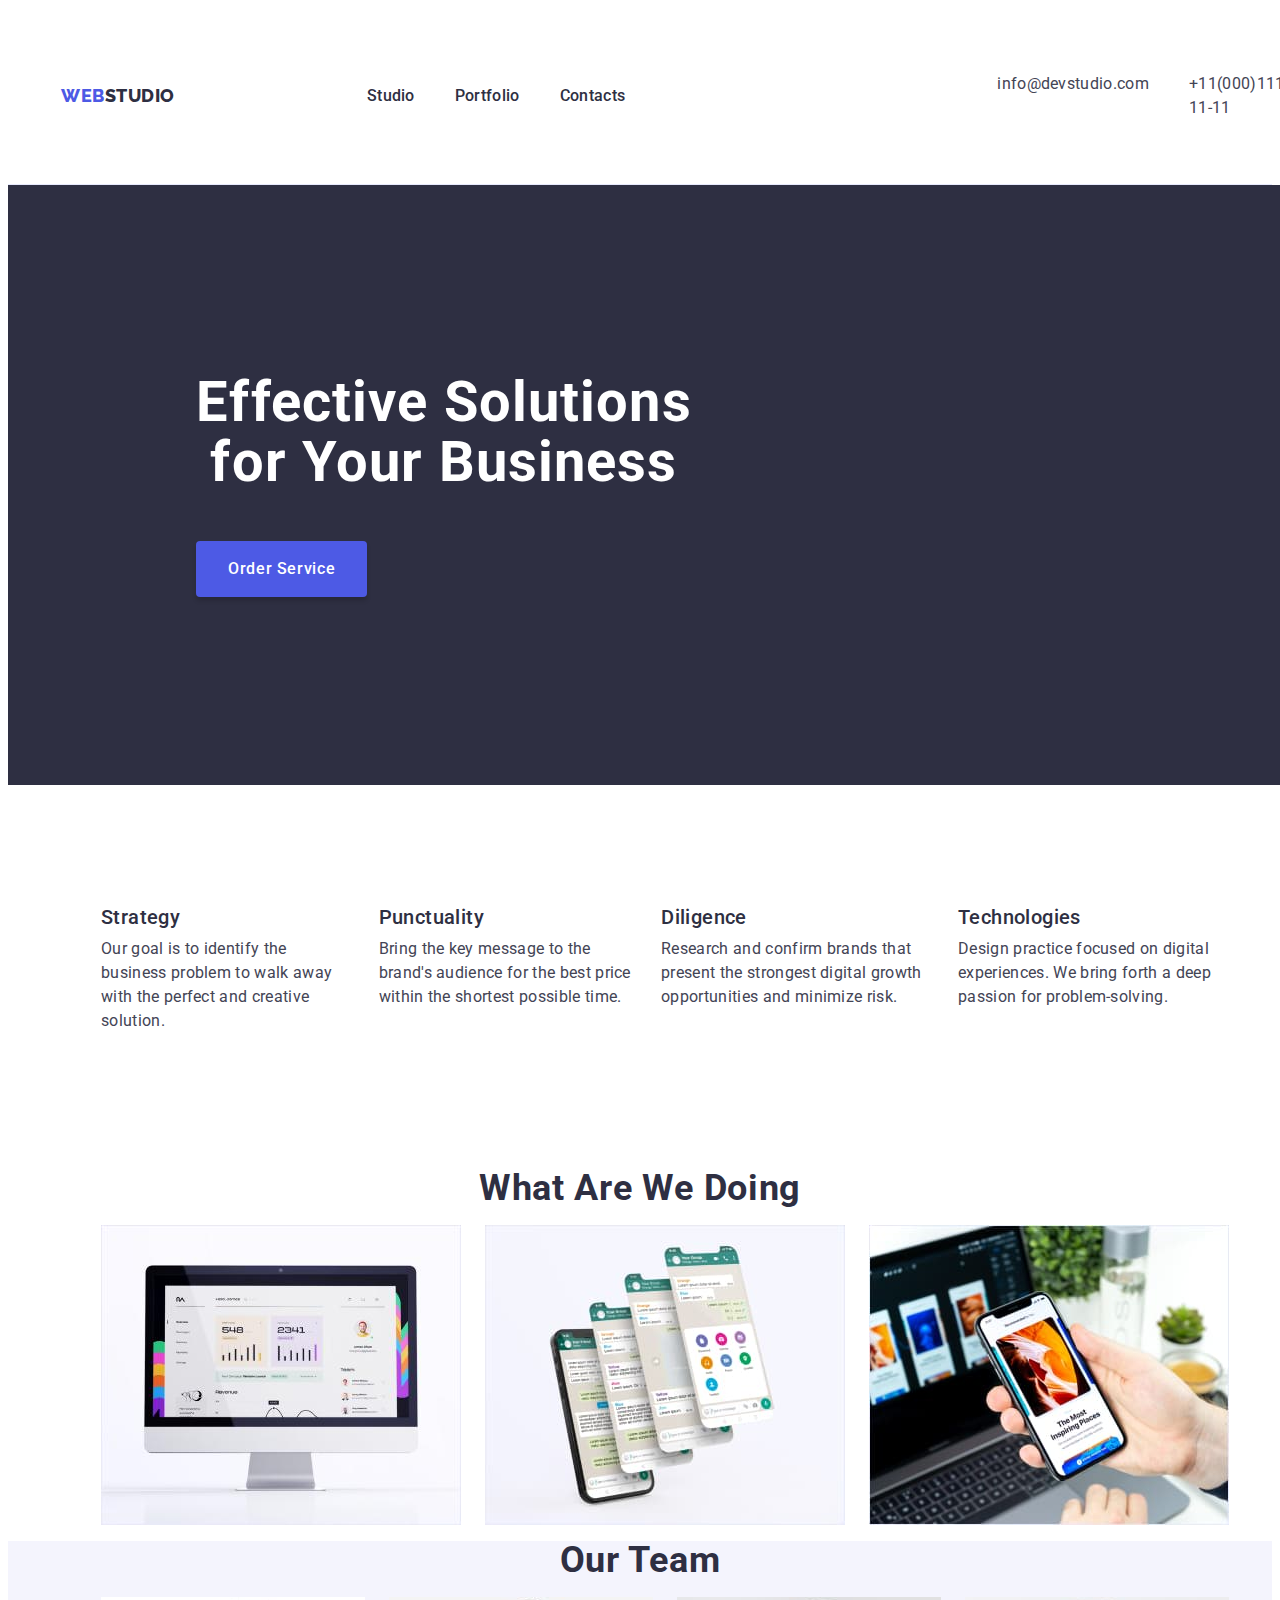
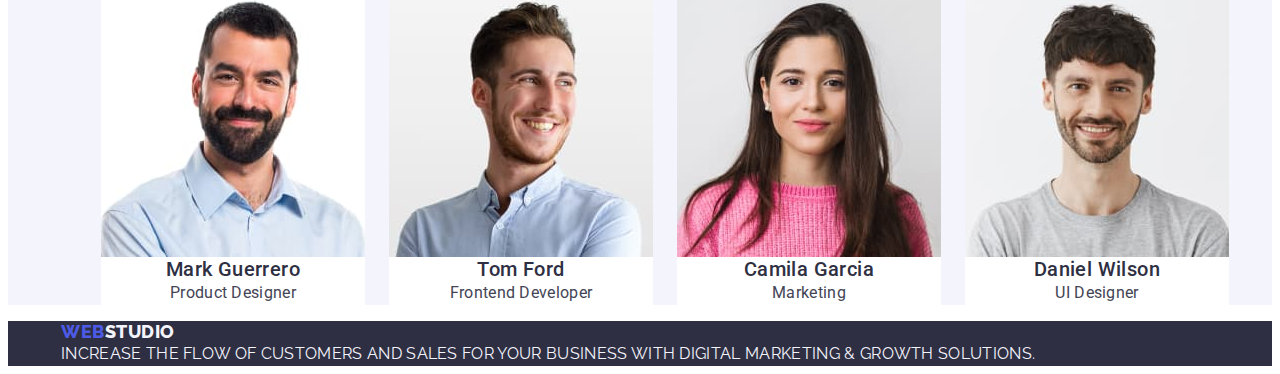
==== index.html @ 0361e2c4 "Update index.html" ====
<!DOCTYPE html>
<html lang="en">
<head>
    <meta charset="UTF-8">
    <meta http-equiv="X-UA-Compatible" content="IE=edge">
    <meta name="viewport" content="width=device-width, initial-scale=1.0">
    <link rel="preconnect" href="https://fonts.googleapis.com">
    <link rel="preconnect" href="https://fonts.gstatic.com" crossorigin>
    <link href="https://fonts.googleapis.com/css2?family=Raleway:wght@800&family=Roboto:wght@400;500;700&display=swap"
        rel="stylesheet">
    <title>Web Studio</title>
    <link rel="stylesheet" href="https://cdnjs.cloudflare.com/ajax/libs/modern-normalize/2.0.0/modern-normalize.min.css"
        integrity="sha512-4xo8blKMVCiXpTaLzQSLSw3KFOVPWhm/TRtuPVc4WG6kUgjH6J03IBuG7JZPkcWMxJ5huwaBpOpnwYElP/m6wg=="
        crossorigin="anonymous" referrerpolicy="no-referrer" />
    <link rel="stylesheet" href="./css/styles.css">
</head>
<body>
<header class="header">
    <div class="container header-container">
    <nav class="header-nav list">
    <a href="./index.html" class="header-logo link">Web<span class="header-logo-color">Studio</span></a>
    <ul class="header-web-item list">
        <li><a href="./index.html" class="header-web-menu link">Studio</a></li>
        <li><a href="./portfolio.html" class="header-web-menu link">Portfolio</a></li>
        <li><a href="" class="header-web-menu link">Contacts</a></li>
    </ul>
    </nav>
        <address class="address address-size">
        <ul class="header-address list">
        <li><a href="mailto:info@devstudio.com" class="header-address-item link">info@devstudio.com</a></li>
        <li><a href="tel:+110001111111" class="header-address-item link">+11(000)111-11-11</a></li>
        </ul>
        </address>
    </div>
</header>
<main>
    <section class="home">
        <div class="container home-container">
        <h1 class="home-title">
            Effective Solutions
         for Your Business
         </h1>
         <button type="button" class="home-btn button-class">Order Service</button>
        </div>
    </section>
    <section class="stratech">
        <div class="container container-stratech">
        <h2 hidden class="stra-title visually-hidden">stratech</h2>
        <ul class="stratech-list list">
            <li class="stratech-item">
                <h3 class="stratech-subtitle">Strategy</h3>
                <p class="stratech-item-text">Our goal is to identify the business
                problem to walk away with the perfect and creative solution.</p>
            </li>
            <li class="stratech-item">
                <h3 class="stratech-subtitle">Punctuality</h3>
                <p class="stratech-item-text">Bring the key message to the brand's audience for the best price within the shortest possible time.</p>
            </li>
            <li class="stratech-item">
                <h3 class="stratech-subtitle">Diligence</h3>
                <p class="stratech-item-text">Research and confirm brands that present the strongest digital growth opportunities and minimize risk.</p>
            </li>
            <li class="stratech-item">
                <h3 class="stratech-subtitle">Technologies</h3>
                <p class="stratech-item-text">Design practice focused on digital experiences. We bring forth a deep passion for problem-solving.</p>
            </li>
        </ul>
        </div>
    </section>
    <section class="what">
        <div class="container">
        <h2 class="what-title">What are we doing</h2>
        <ul class="what-img list">
            <li><img src="./images/screen.jpg" alt="screen" width="360" height="300"></li>
            <li><img src="./images/smartphone.jpg" alt="smartphone" width="360" height="300"></li>
            <li><img src="./images/laptop.jpg" alt="laptop" width="360" height="300"></li>
        </ul>
        </div>
    </section>
    <section class="team">
        <div class="container">
        <h2 class="team-main">Our Team</h2>
            <ul class="container-list list">
                <li class="team-item">
                    <img src="./images/Mark_Guerrero.jpg" alt="Guerrero" width="264" height="260">
                        <div class="container-mark">
                        <h3 class="team-subtitle">Mark Guerrero</h3>
                        <p class="team-item-text">Product Designer</p>
                        </div>
                </li>
                <li class="team-item">
                    <img src="./images/Tom_Ford.jpg" alt="Ford" width="264" height="260">
                        <h3 class="team-subtitle">Tom Ford</h3>
                        <p class="team-item-text">Frontend Developer</p>
                </li>
                <li class="team-item">
                    <img src="./images/Camila_Garcia.jpg" alt="Garcia" width="264" height="260">
                        <h3 class="team-subtitle">Camila Garcia</h3>
                        <p class="team-item-text">Marketing</p>
                </li>
                <li class="team-item">
                    <img src="./images/Daniel_Wilson.jpg" alt="Wilson" width="264" height="260">
                        <h3 class="team-subtitle">Daniel Wilson</h3>
                        <p class="team-item-text">UI Designer</p>
                </li>
            </ul>
            </div>
    </section>
</main>
<footer class="footer link">
    <div class="container">
    <a href="./index.html" class="footer-logo link">Web<span class="footer-logo-color">Studio</span></a>
    <p class="footer-text">Increase the flow of customers and sales for your business with digital marketing & growth
        solutions.</p>
    </div>
</footer>
</body>
</html>
---- css/styles.css ----
:root {
    --background-color: #FFFFFF;
    --menu-text: #404BBF;
    --text-h2-h3-p: #2E2F42;
    --team-item-text: #434455;
    --footer-text: #4d5ae5;
    --btn-background: #F4F4FD;
    --logo-color: #4d5ae5;
}

body {
font-family: 'Raleway', sans-serif;
font-family: 'Roboto', sans-serif;
color: #434455;
background-color: var(--background-color);
width: auto;
}

p, h1,h2,h3,h4,h5,h6 {
margin-top: 0;
margin-bottom: 0;
}

.a {
text-decoration: none;
}

.ul {
list-style-type: none;
margin-top: 0;
margin-bottom: 0;
padding-left: 0;
}

.link {
text-decoration: none;
}

.link:hover {
color: #404bbf;
}

.link:focus {
color: #404bbf;
}

.list {
list-style: none;
}

.container {
width: 100%;
max-width: 1158px;
padding-left: 15px;
padding-right: 15px;
margin: 0 auto;
}

img {
display: block;
}

/*--------- HEADER---------*/

.header {
padding-top: 24px;
padding-bottom: 24px;
border-bottom: 1px solid #e7e9fc;
}

.header-container {
display: flex;
}

.header-nav {
display: flex;
align-items: center;
flex-grow: 1px;
justify-content: space-between;
}

.header-logo {
font-family: "Raleway", sans-serif;
font-weight: 800;
font-size: 18px;
line-height: 1.17;
letter-spacing: 0.03em;
text-transform: uppercase;
color: #4d5ae5; 
display: flex;
align-items: center;
margin-right: 76px;
}

.header-logo-color{
color: #2E2F42;
}

.header-web-item {
display: flex;
margin-left: 76px;
gap: 40px;
}

.header-web-menu{
font-weight: 500;
font-size: 16px;
line-height: 1.5;
letter-spacing: 0.02em;
color: #2E2F42;
}

.header-web-menu:hover{
color: #404bbf;
}

.header-web-menu:focus {
color: #404bbf;
}

.address {
font-style: normal;
}

.header-address {
display: flex;
gap: 40px;
padding-right: 15px;
margin-left: 332px;
}

.header-address {
font-style: normal;
padding-top: 24px;
padding-bottom: 24px;
}

.header-address-item {
font-weight: 400;
font-size: 16px;
line-height: 1.5;
letter-spacing: 0.02em;
color: #434455;
padding: 24px 0;
}

/*--------- HOME---------*/

.home {
background-color: #2E2F42;
}

.home-container {
background: #2E2F42;
padding: 188px;
}

.home-title {
font-family: "Roboto", sans-serif;
font-weight: 700;
font-size: 56px;
line-height: 1.07;
text-align: center;
letter-spacing: 0.02em;
color: #FFFFFF;
max-width: 496px;
margin-bottom: 48px;
}

.home-btn {
min-width: 169px;
height: 56px;
padding: 16px 32px;
font-family: "Roboto", sans-serif;
background-color: #4D5AE5;;
font-weight: 500;
font-size: 16px;
line-height: 1.5;
letter-spacing: 0.04em;
color: #FFFFFF;
cursor: pointer;
font-family: inherit;
}

.button-class {
cursor: pointer;
display: block;
background: #4D5AE5;
box-shadow: 0px 4px 4px rgba(0, 0, 0, 0.15);
border-radius: 4px;
border: none;
}

.button-class:hover {
background-color: #404BBF;
}

.button-class:focus {
background-color: #404BBF;
}

/*---------stratech---------*/

.container-stratech {

}

.stratech-list {
display: flex;
margin-top: 120px;
gap: 24px;
}

.stratech-subtitle {
font-weight: 500;
font-size: 20px;
line-height: 1.2;
letter-spacing: 0.02em;
color: var(--text-h2-h3-p);
margin-bottom: 8px;
}

.stratech-item-text {
font-weight: 400;
font-size: 16px;
line-height: 1.5;
letter-spacing: 0.02em;
color: #434455;
padding-bottom: 120px;
}

/*---------What---------*/

.what-img {
display: flex;
gap: 24px;
}

.what-title {
font-weight: 700;
font-size: 36px;
line-height: 1.11;
text-align: center;
letter-spacing: 0.02em;
text-transform: capitalize;
color: var(--text-h2-h3-p);
}

/*---------team---------*/

.container-list {
display: flex;
gap: 24px;
}

.team {
background-color: #F4F4FD;
}

.team-main {
font-weight: 700;
font-size: 36px;
line-height: 1.11;
text-align: center;
letter-spacing: 0.02em;
text-transform: capitalize;
color: var(--text-h2-h3-p);
}

.team-item {
background-color: #FFFFFF;
}

.team-subtitle {
font-weight: 500;
font-size: 20px;
line-height: 1.2;
text-align: center;
letter-spacing: 0.02em;
color: var(--text-h2-h3-p);
}

.team-item-text {
font-weight: 400;
font-size: 16px;
line-height: 1.5;
text-align: center;
letter-spacing: 0.02em;
color: var(--team-item-text);
}

/*---------footer---------*/

.footer{
font-family: 'Raleway';
font-style: normal;
font-weight: 800;
font-size: 18px;
line-height: 1.17;
letter-spacing: 0.03em;
text-transform: uppercase;
color: var(--footer-text);
background-color: #2e2f42;
}

.footer-logo {
font-family: 'Raleway', sans-serif; 
font-style: normal;
font-weight: 800;
font-size: 18px;
line-height: 1.17;
letter-spacing: 0.03em;
text-transform: uppercase;
color: var(--logo-color);
}

.footer-logo-color {
color: #F4F4FD;
}

.footer-text {
font-weight: 400;
font-size: 16px;
line-height: 1.5;
letter-spacing: 0.02em;
color: var(--btn-background);
}

/*---------portfolio-btn--------*/

.btn-title{
font-weight: 500;
font-size: 16px;
line-height: 1.5;
letter-spacing: 0.04em;
color: #4D5AE5;
font-family: "Roboto";
background-color: var(--btn-background);
cursor: pointer;
font-family: inherit;
}
.btn-title:hover {
color: #FFFFFF;
background-color: #404BBF;

}
.btn-title:focus{
color: #FFFFFF;
background-color: #404BBF;
}

/*---------portfolio-desc--------*/

.desk-item {
font-weight: 500;
font-size: 20px;
line-height: 1.2;
letter-spacing: 0.02em;
color: #2E2F42;}

.desk-point {
font-size: 16px;
line-height: 1.5;
letter-spacing: 0.02em;
 color: #434455;
}
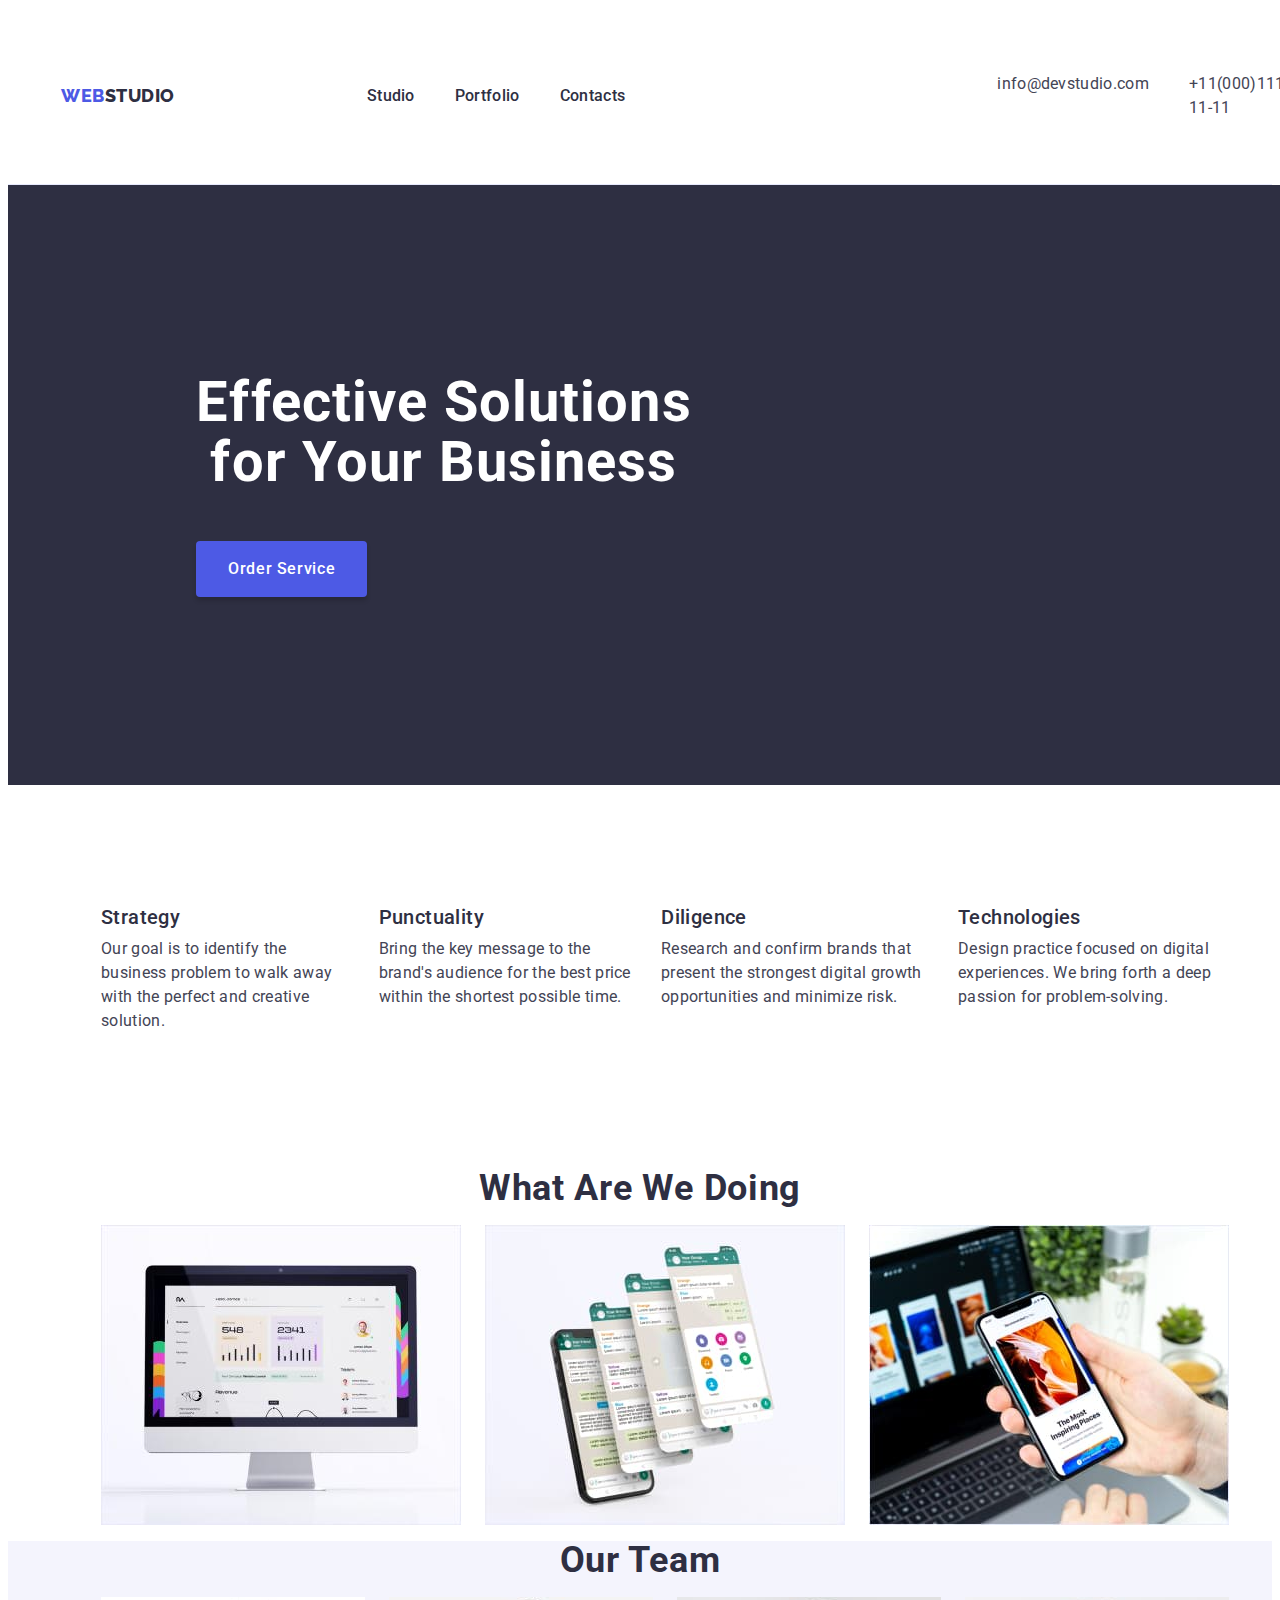
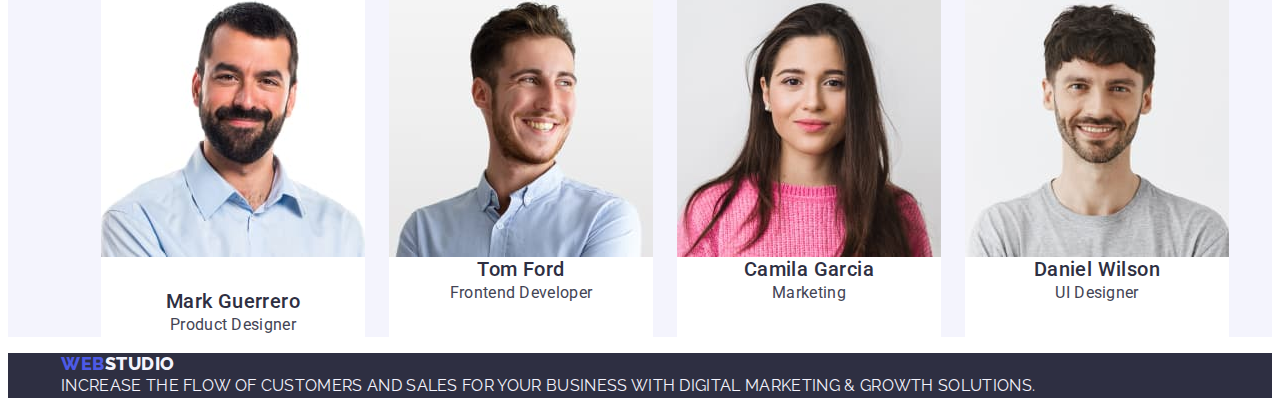
==== commit 70e66a22: "1" ====
--- a/index.html
+++ b/index.html
@@ -90,8 +90,10 @@
                 </li>
                 <li class="team-item">
                     <img src="./images/Tom_Ford.jpg" alt="Ford" width="264" height="260">
+                        <div class="container-ford">
                         <h3 class="team-subtitle">Tom Ford</h3>
                         <p class="team-item-text">Frontend Developer</p>
+                        </div>
                 </li>
                 <li class="team-item">
                     <img src="./images/Camila_Garcia.jpg" alt="Garcia" width="264" height="260">
--- a/css/styles.css
+++ b/css/styles.css
@@ -270,6 +270,10 @@
 
 .team-item {
 background-color: #FFFFFF;
+}
+
+.container-mark {
+margin-top: 32px;
 }
 
 .team-subtitle {
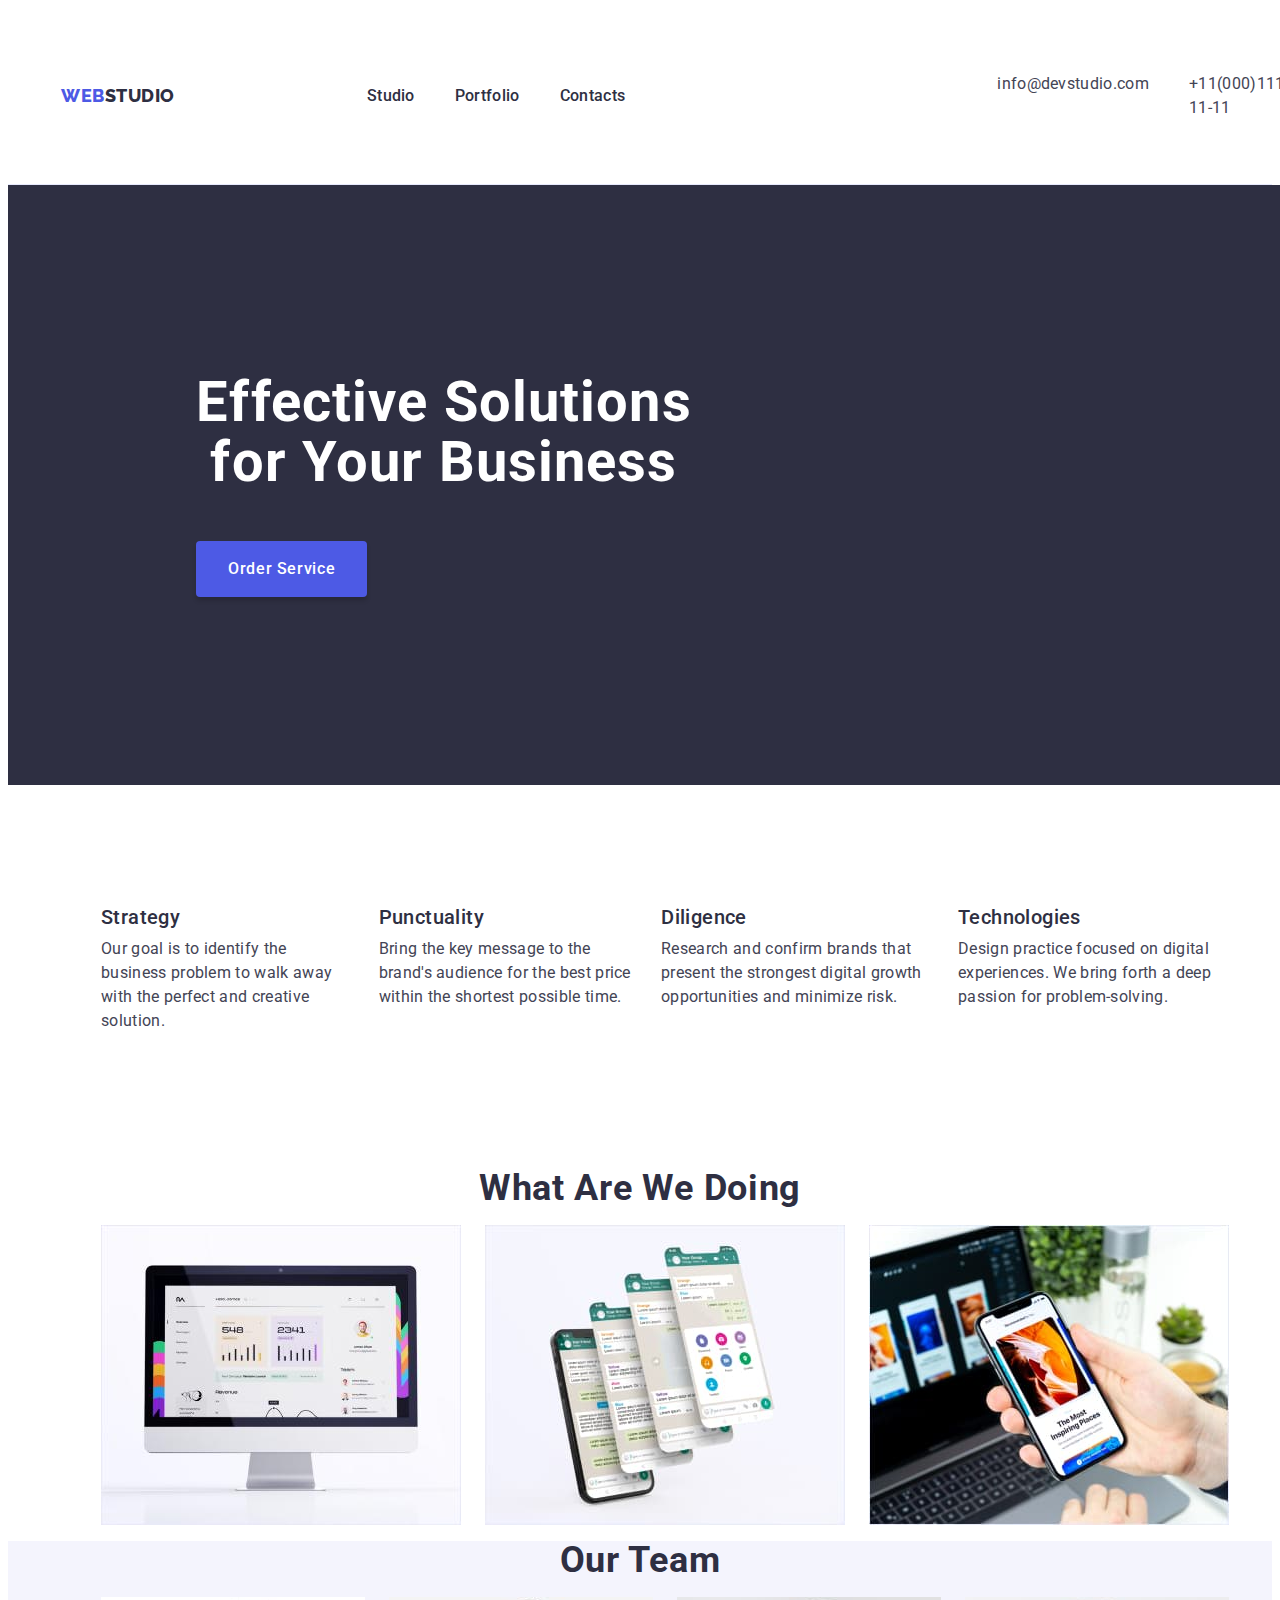
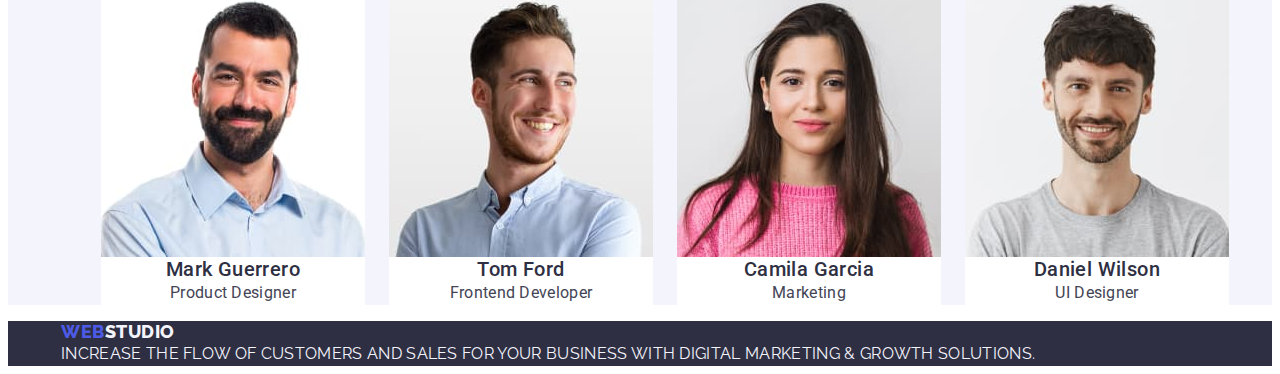
==== commit b02deab5: "Update index.html" ====
--- a/index.html
+++ b/index.html
@@ -83,27 +83,31 @@
             <ul class="container-list list">
                 <li class="team-item">
                     <img src="./images/Mark_Guerrero.jpg" alt="Guerrero" width="264" height="260">
-                        <div class="container-mark">
+                        <div class="container-team">
                         <h3 class="team-subtitle">Mark Guerrero</h3>
                         <p class="team-item-text">Product Designer</p>
                         </div>
                 </li>
                 <li class="team-item">
                     <img src="./images/Tom_Ford.jpg" alt="Ford" width="264" height="260">
-                        <div class="container-ford">
+                        <div class="container-team">
                         <h3 class="team-subtitle">Tom Ford</h3>
                         <p class="team-item-text">Frontend Developer</p>
                         </div>
                 </li>
                 <li class="team-item">
                     <img src="./images/Camila_Garcia.jpg" alt="Garcia" width="264" height="260">
+                        <div class="container-team">
                         <h3 class="team-subtitle">Camila Garcia</h3>
                         <p class="team-item-text">Marketing</p>
+                        </div>
                 </li>
                 <li class="team-item">
                     <img src="./images/Daniel_Wilson.jpg" alt="Wilson" width="264" height="260">
+                        <div class="container-team">
                         <h3 class="team-subtitle">Daniel Wilson</h3>
                         <p class="team-item-text">UI Designer</p>
+                        </div>
                 </li>
             </ul>
             </div>
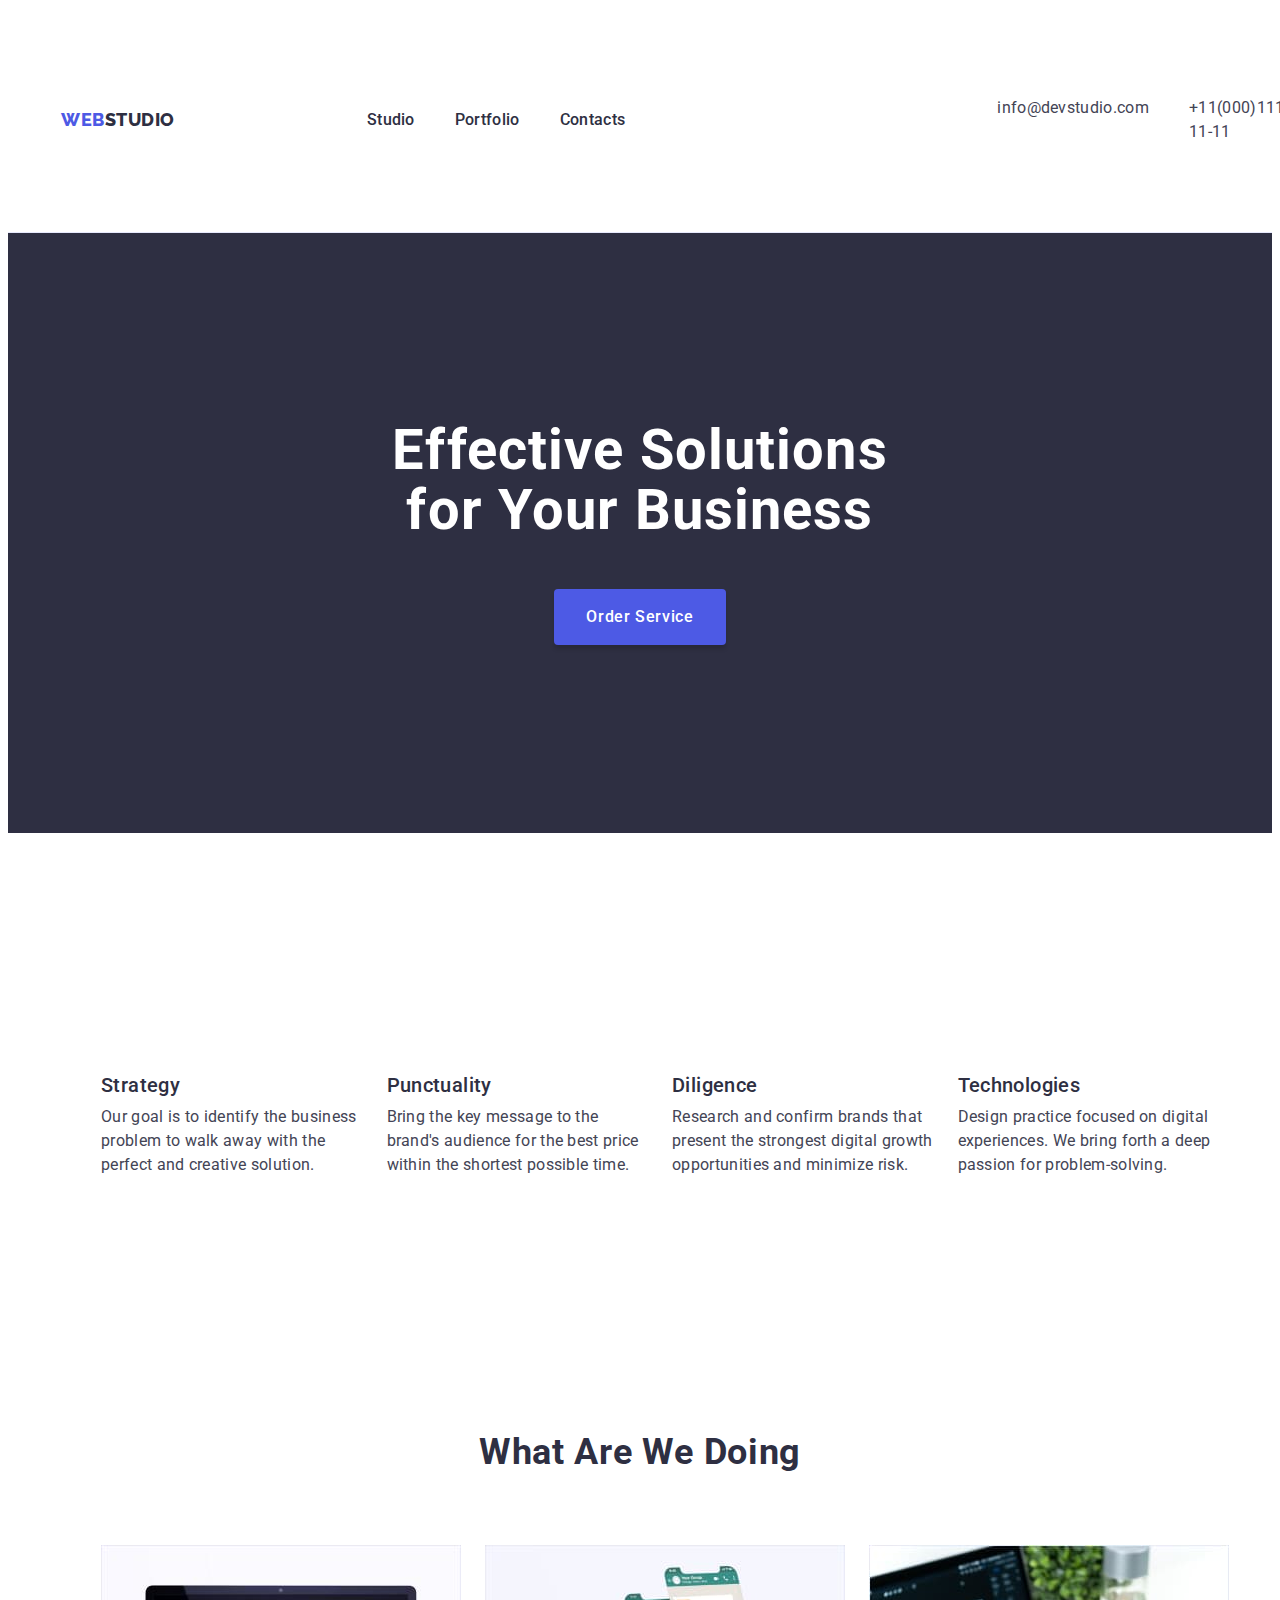
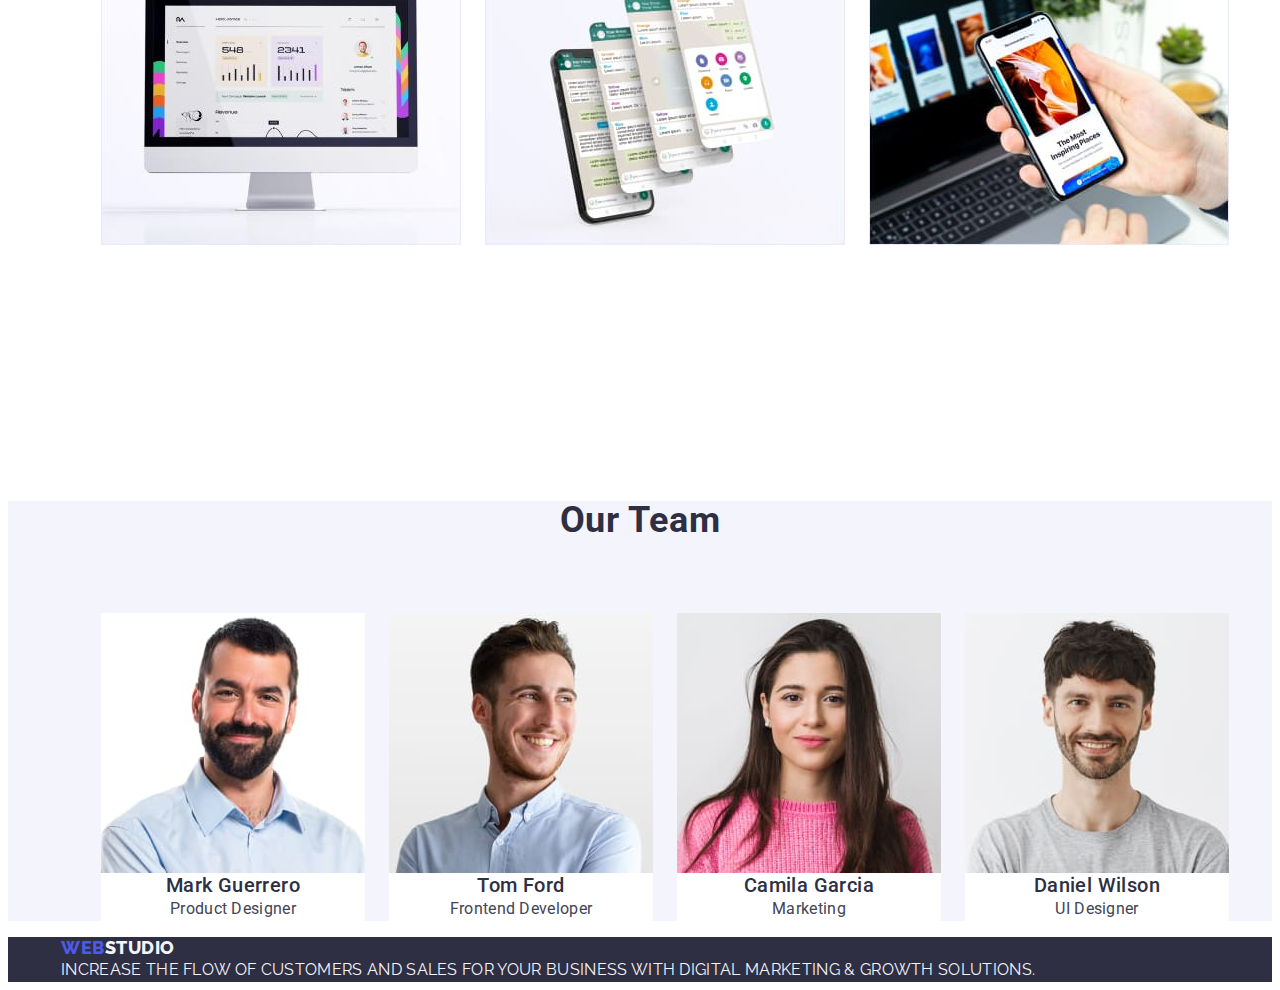
==== commit eb98562d: "Update index.html" ====
--- a/index.html
+++ b/index.html
@@ -71,9 +71,9 @@
         <div class="container">
         <h2 class="what-title">What are we doing</h2>
         <ul class="what-img list">
-            <li><img src="./images/screen.jpg" alt="screen" width="360" height="300"></li>
-            <li><img src="./images/smartphone.jpg" alt="smartphone" width="360" height="300"></li>
-            <li><img src="./images/laptop.jpg" alt="laptop" width="360" height="300"></li>
+            <li class="what-jpg"><img src="./images/screen.jpg" alt="screen" width="360" height="300"></li>
+            <li class="what-jpg"><img src="./images/smartphone.jpg" alt="smartphone" width="360" height="300"></li>
+            <li class="what-jpg"><img src="./images/laptop.jpg" alt="laptop" width="360" height="300"></li>
         </ul>
         </div>
     </section>
--- a/css/styles.css
+++ b/css/styles.css
@@ -33,8 +33,22 @@
 padding-left: 0;
 }
 
+.visually-hidden {
+position: absolute;
+width: 1px;
+height: 1px;
+margin: -1px;
+border: 0;
+padding: 0;
+white-space: nowrap;
+clip-path: inset(100%);
+clip: rect(0 0 0 0);
+overflow: hidden;
+}
+
 .link {
 text-decoration: none;
+display: block;
 }
 
 .link:hover {
@@ -91,6 +105,7 @@
 display: flex;
 align-items: center;
 margin-right: 76px;
+padding: 24px 0;
 }
 
 .header-logo-color{
@@ -149,11 +164,12 @@
 
 .home {
 background-color: #2E2F42;
+padding-top: 188px;
+padding-bottom: 188px;
 }
 
 .home-container {
 background: #2E2F42;
-padding: 188px;
 }
 
 .home-title {
@@ -166,6 +182,10 @@
 color: #FFFFFF;
 max-width: 496px;
 margin-bottom: 48px;
+text-align: center;
+margin-left: auto;
+margin-right: auto;
+    
 }
 
 .home-btn {
@@ -181,6 +201,8 @@
 color: #FFFFFF;
 cursor: pointer;
 font-family: inherit;
+margin-left: auto;
+margin-right: auto;
 }
 
 .button-class {
@@ -202,8 +224,9 @@
 
 /*---------stratech---------*/
 
-.container-stratech {
-
+.stratech{
+padding-top: 120px;
+padding-bottom: 120px;
 }
 
 .stratech-list {
@@ -212,6 +235,10 @@
 gap: 24px;
 }
 
+.stratech-item {
+width: calc((100% - 72px) / 4);
+}
+
 .stratech-subtitle {
 font-weight: 500;
 font-size: 20px;
@@ -232,9 +259,14 @@
 
 /*---------What---------*/
 
+.what {
+padding-bottom: 120px;
+}
+
 .what-img {
 display: flex;
 gap: 24px;
+padding-bottom: 120px;
 }
 
 .what-title {
@@ -245,6 +277,7 @@
 letter-spacing: 0.02em;
 text-transform: capitalize;
 color: var(--text-h2-h3-p);
+margin-bottom: 72px;
 }
 
 /*---------team---------*/
@@ -266,6 +299,7 @@
 letter-spacing: 0.02em;
 text-transform: capitalize;
 color: var(--text-h2-h3-p);
+margin-bottom: 72px;
 }
 
 .team-item {
@@ -333,6 +367,31 @@
 
 /*---------portfolio-btn--------*/
 
+.portfolio {
+padding-top: 96px;
+padding-bottom: 120px;
+margin-right: auto;
+margin-left: auto;
+}
+
+/* .container-portfolio {
+border: 1px solid #e7e9fc;
+border-top: none;
+} */
+
+.applications-item {
+border: 1px solid #e7e9fc;
+border-top: none;
+width: calc((100% - 48px) / 3);
+}
+
+.icon {
+display: flex;
+gap: 24px;
+margin-bottom: 72px;
+justify-content: center;
+}
+
 .btn-title{
 font-weight: 500;
 font-size: 16px;
@@ -343,29 +402,57 @@
 background-color: var(--btn-background);
 cursor: pointer;
 font-family: inherit;
-}
+border: 1px solid #e7e9fc;
+border-radius: 4px;
+display: block;
+padding: 12px 24px 12px 24px;
+}
+
 .btn-title:hover {
 color: #FFFFFF;
 background-color: #404BBF;
-
-}
+border: 1px solid transparent;
+}
+
 .btn-title:focus{
 color: #FFFFFF;
 background-color: #404BBF;
-}
-
-/*---------portfolio-desc--------*/
+border: 1px solid transparent;
+}
+
+/*---------list-applications--------*/
+
+.applications {
+display: flex;
+flex-wrap: wrap;
+flex-direction: row;
+justify-content: center;
+padding: 0px;
+gap: 24px;
+row-gap: 48px;
+}
 
 .desk-item {
 font-weight: 500;
 font-size: 20px;
 line-height: 1.2;
 letter-spacing: 0.02em;
-color: #2E2F42;}
+color: #2E2F42;
+margin-bottom: 8px;
+}
+
+.container-img {
+border-bottom: '1px solid #e7e9fc';
+border-left: '1px solid #e7e9fc';
+border-right: '1px solid #e7e9fc';
+padding: 32px 16px;
+border: 1px solid #e7e9fc;
+border-top: none;
+}
 
 .desk-point {
 font-size: 16px;
 line-height: 1.5;
 letter-spacing: 0.02em;
- color: #434455;
-}
+color: #434455;
+}
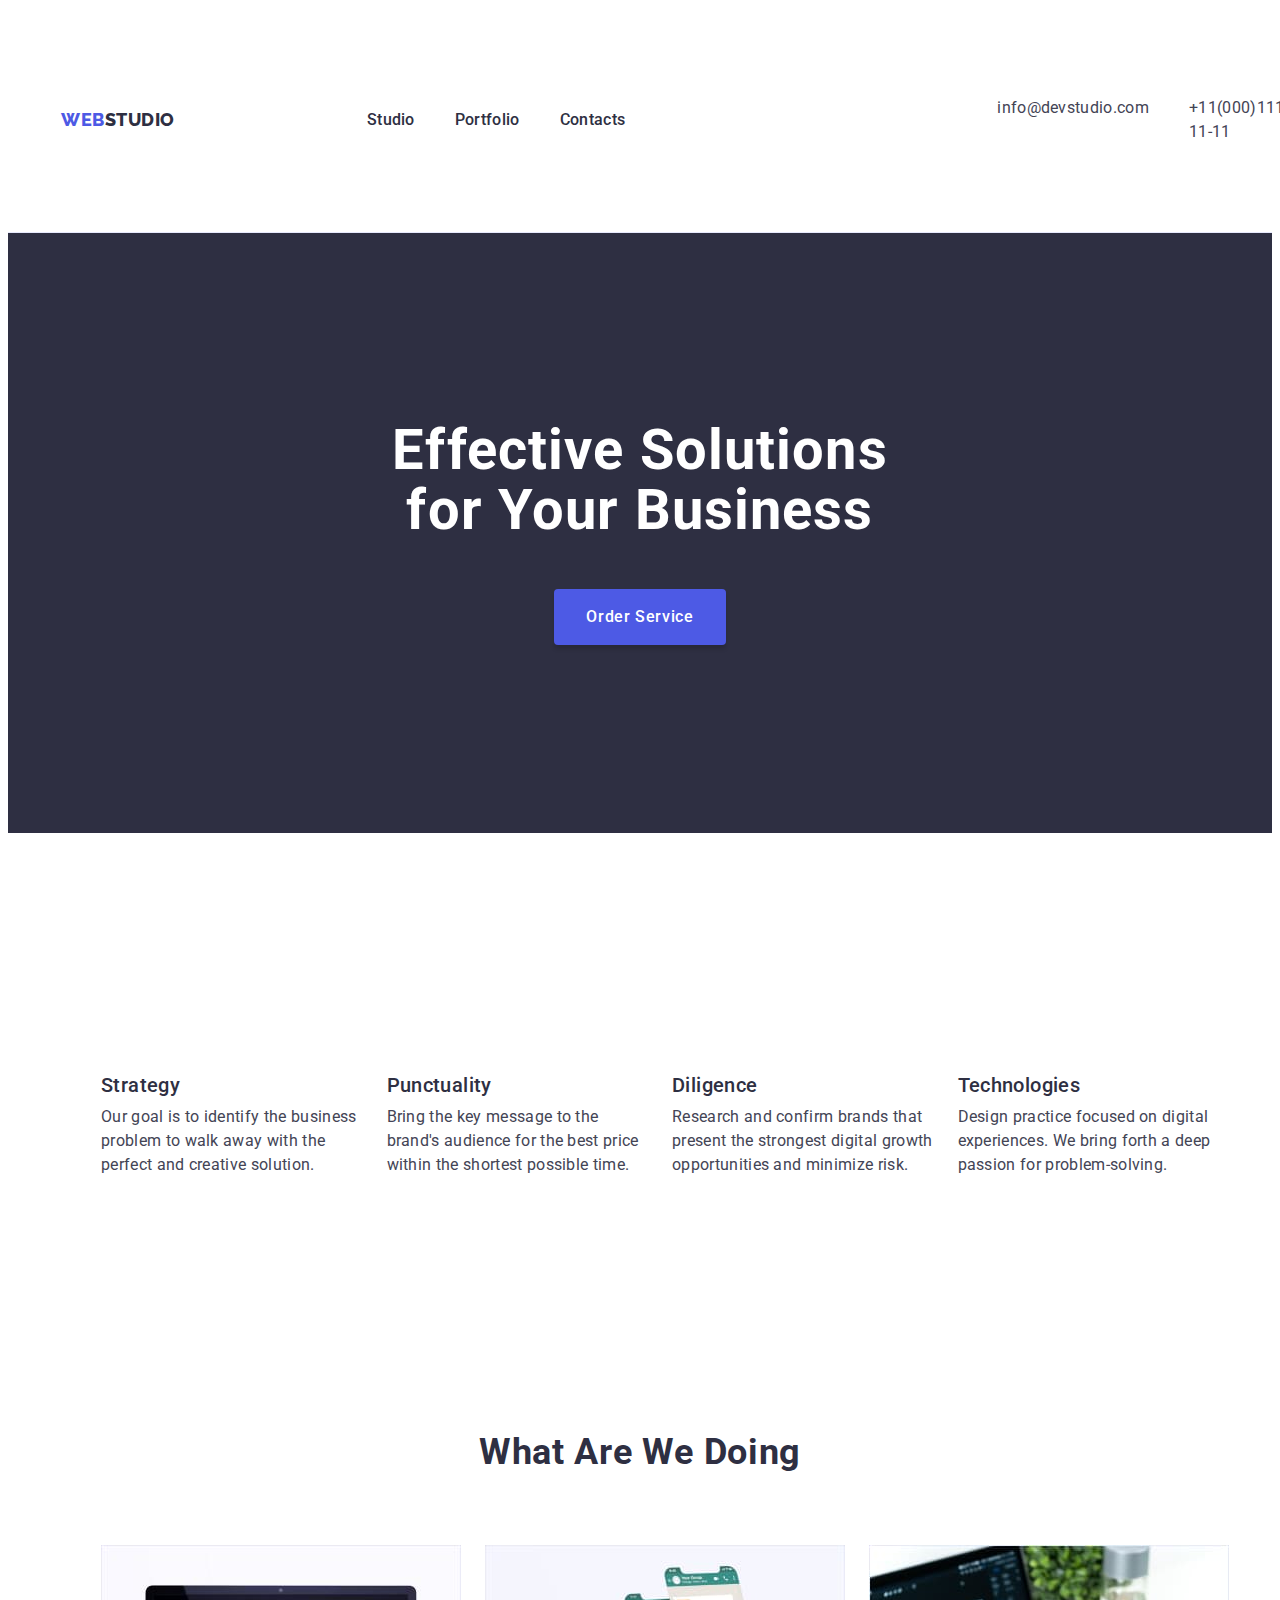
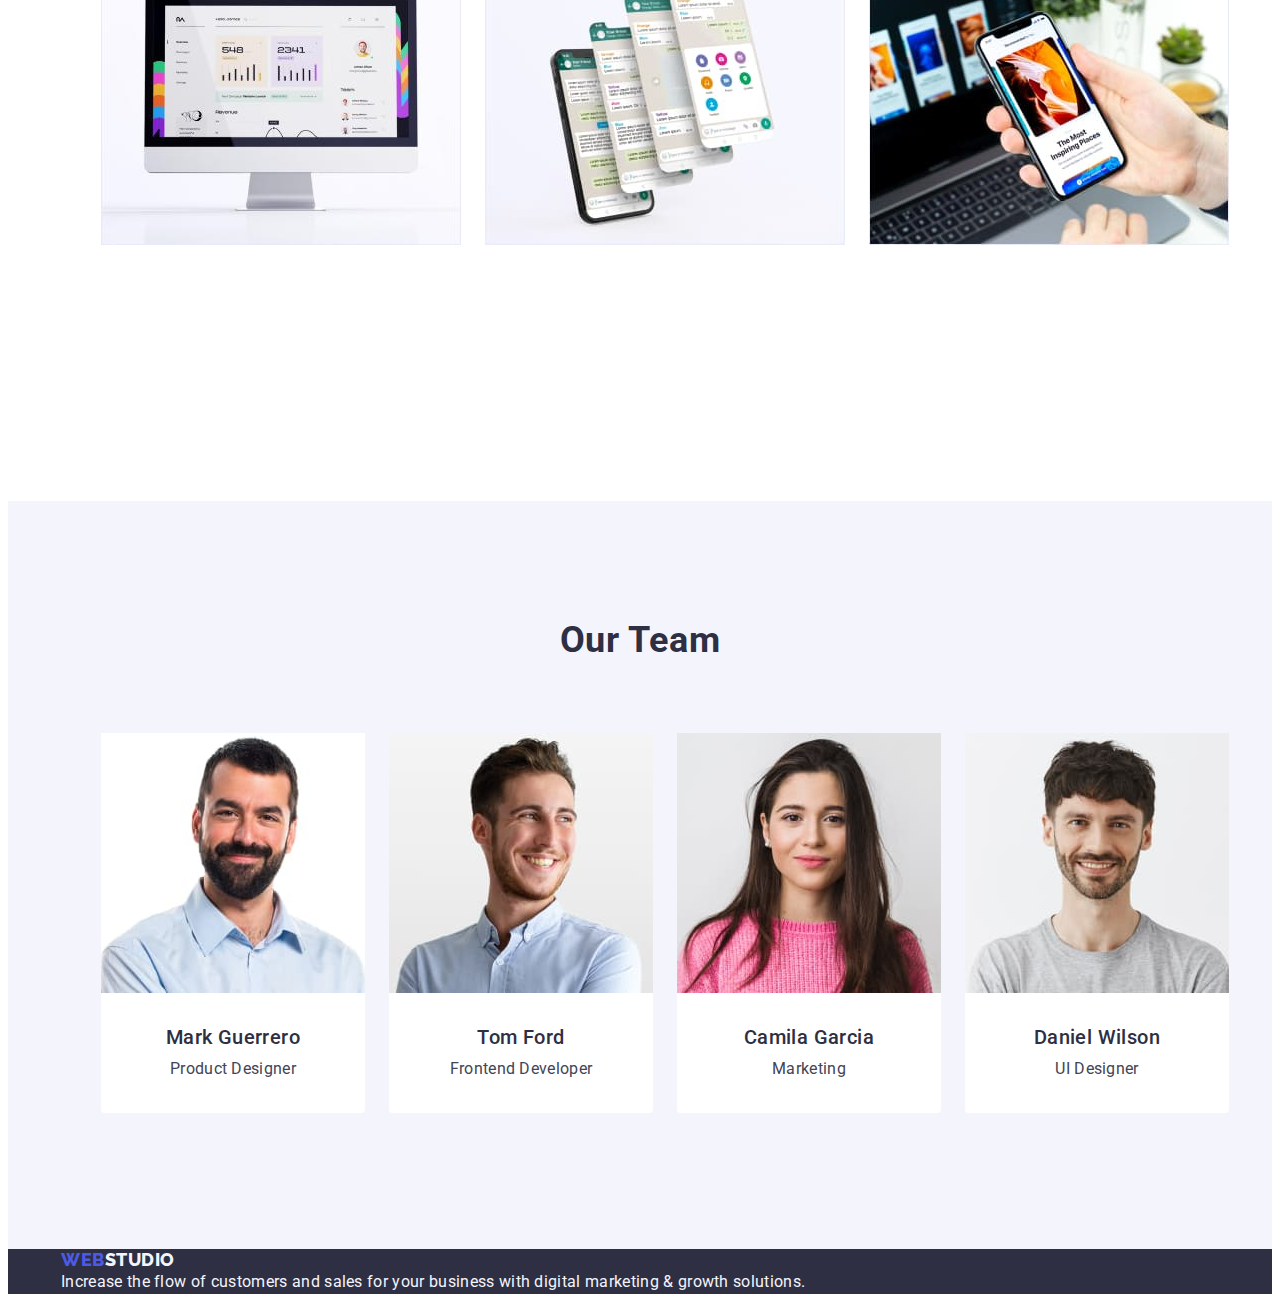
==== commit 16108e4f: "1" ====
--- a/index.html
+++ b/index.html
@@ -47,20 +47,20 @@
         <div class="container container-stratech">
         <h2 hidden class="stra-title visually-hidden">stratech</h2>
         <ul class="stratech-list list">
-            <li class="stratech-item">
+            <li class="stratech-item-list">
                 <h3 class="stratech-subtitle">Strategy</h3>
                 <p class="stratech-item-text">Our goal is to identify the business
                 problem to walk away with the perfect and creative solution.</p>
             </li>
-            <li class="stratech-item">
+            <li class="stratech-item-list">
                 <h3 class="stratech-subtitle">Punctuality</h3>
                 <p class="stratech-item-text">Bring the key message to the brand's audience for the best price within the shortest possible time.</p>
             </li>
-            <li class="stratech-item">
+            <li class="stratech-item-list">
                 <h3 class="stratech-subtitle">Diligence</h3>
                 <p class="stratech-item-text">Research and confirm brands that present the strongest digital growth opportunities and minimize risk.</p>
             </li>
-            <li class="stratech-item">
+            <li class="stratech-item-list">
                 <h3 class="stratech-subtitle">Technologies</h3>
                 <p class="stratech-item-text">Design practice focused on digital experiences. We bring forth a deep passion for problem-solving.</p>
             </li>
--- a/css/styles.css
+++ b/css/styles.css
@@ -235,7 +235,7 @@
 gap: 24px;
 }
 
-.stratech-item {
+.stratech-item-list {
 width: calc((100% - 72px) / 4);
 }
 
@@ -282,6 +282,10 @@
 
 /*---------team---------*/
 
+.team {
+padding: 120px 0;
+}
+
 .container-list {
 display: flex;
 gap: 24px;
@@ -304,7 +308,13 @@
 
 .team-item {
 background-color: #FFFFFF;
-}
+border-radius: 0px 0px 4px 4px;
+}
+
+.container-team {
+padding: 32px 16px;
+}
+
 
 .container-mark {
 margin-top: 32px;
@@ -317,6 +327,7 @@
 text-align: center;
 letter-spacing: 0.02em;
 color: var(--text-h2-h3-p);
+margin-bottom: 8px
 }
 
 .team-item-text {
@@ -331,14 +342,6 @@
 /*---------footer---------*/
 
 .footer{
-font-family: 'Raleway';
-font-style: normal;
-font-weight: 800;
-font-size: 18px;
-line-height: 1.17;
-letter-spacing: 0.03em;
-text-transform: uppercase;
-color: var(--footer-text);
 background-color: #2e2f42;
 }
 
@@ -373,11 +376,6 @@
 margin-right: auto;
 margin-left: auto;
 }
-
-/* .container-portfolio {
-border: 1px solid #e7e9fc;
-border-top: none;
-} */
 
 .applications-item {
 border: 1px solid #e7e9fc;
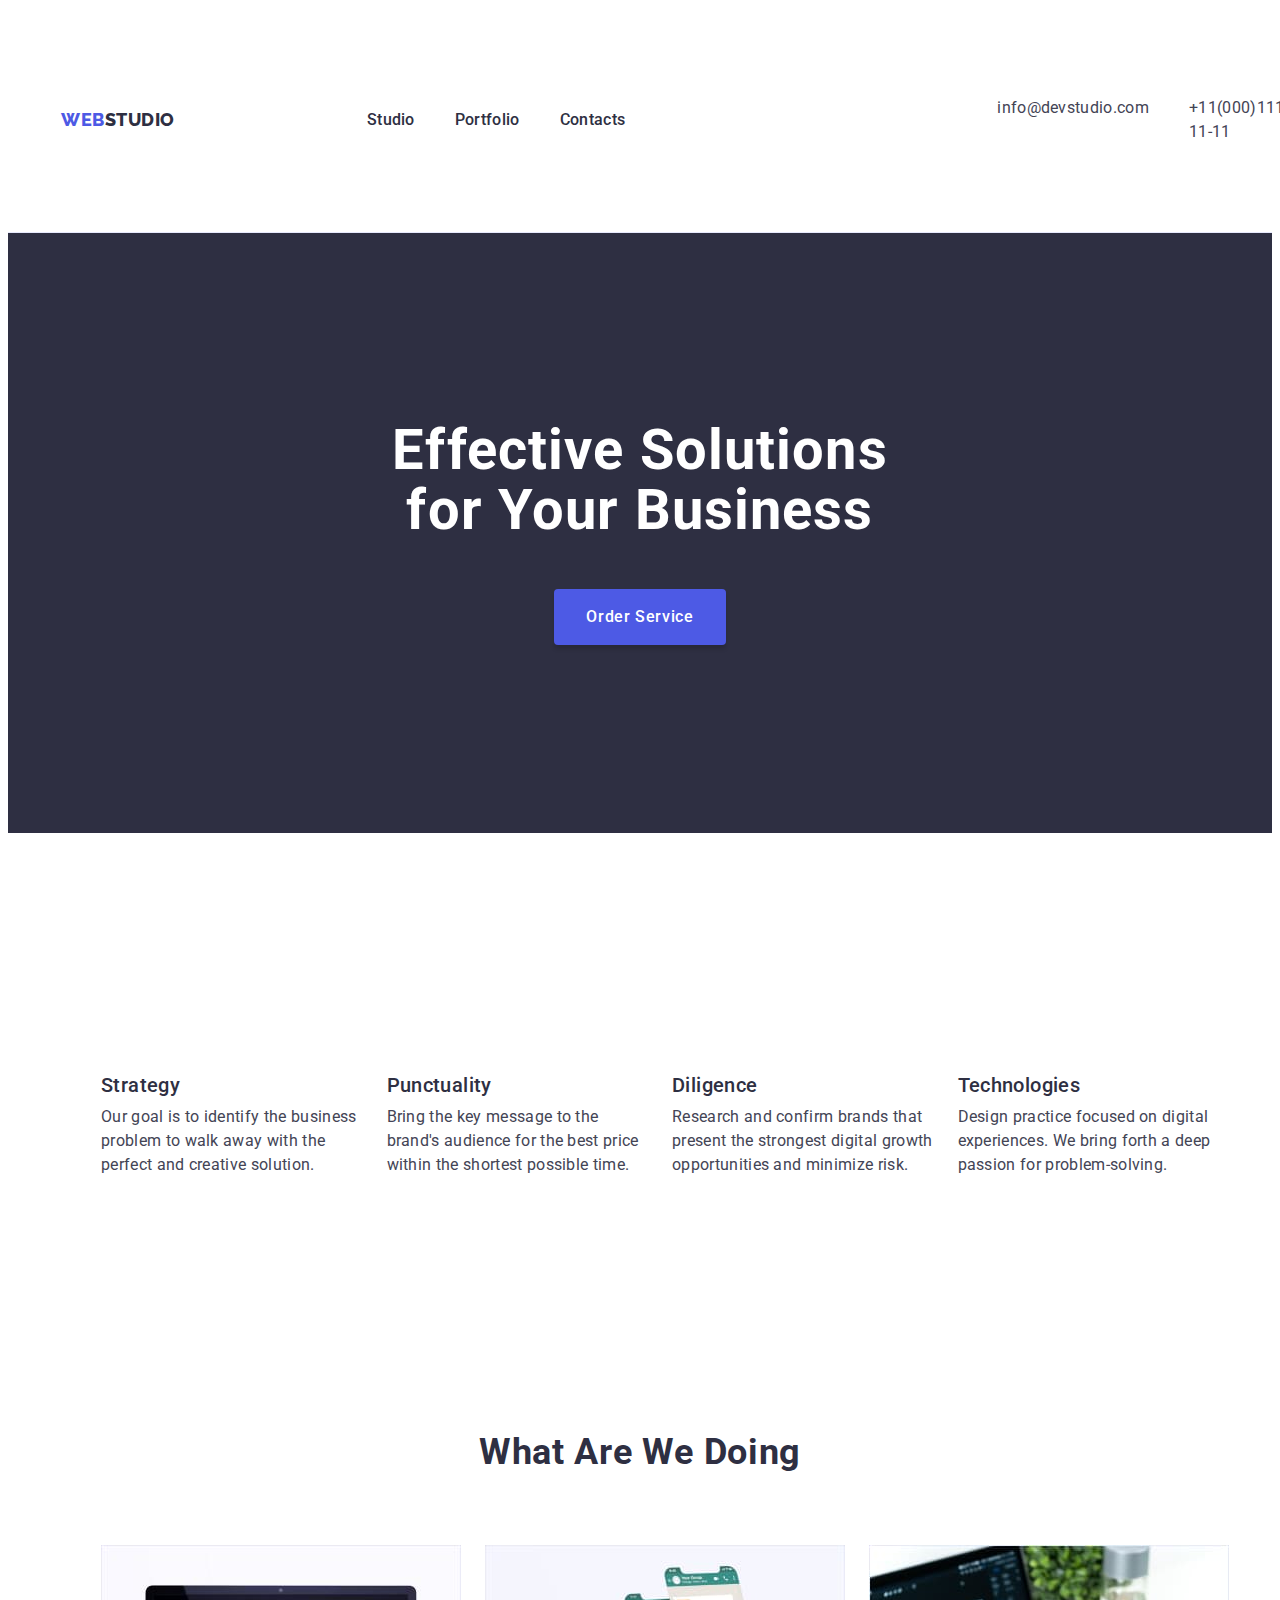
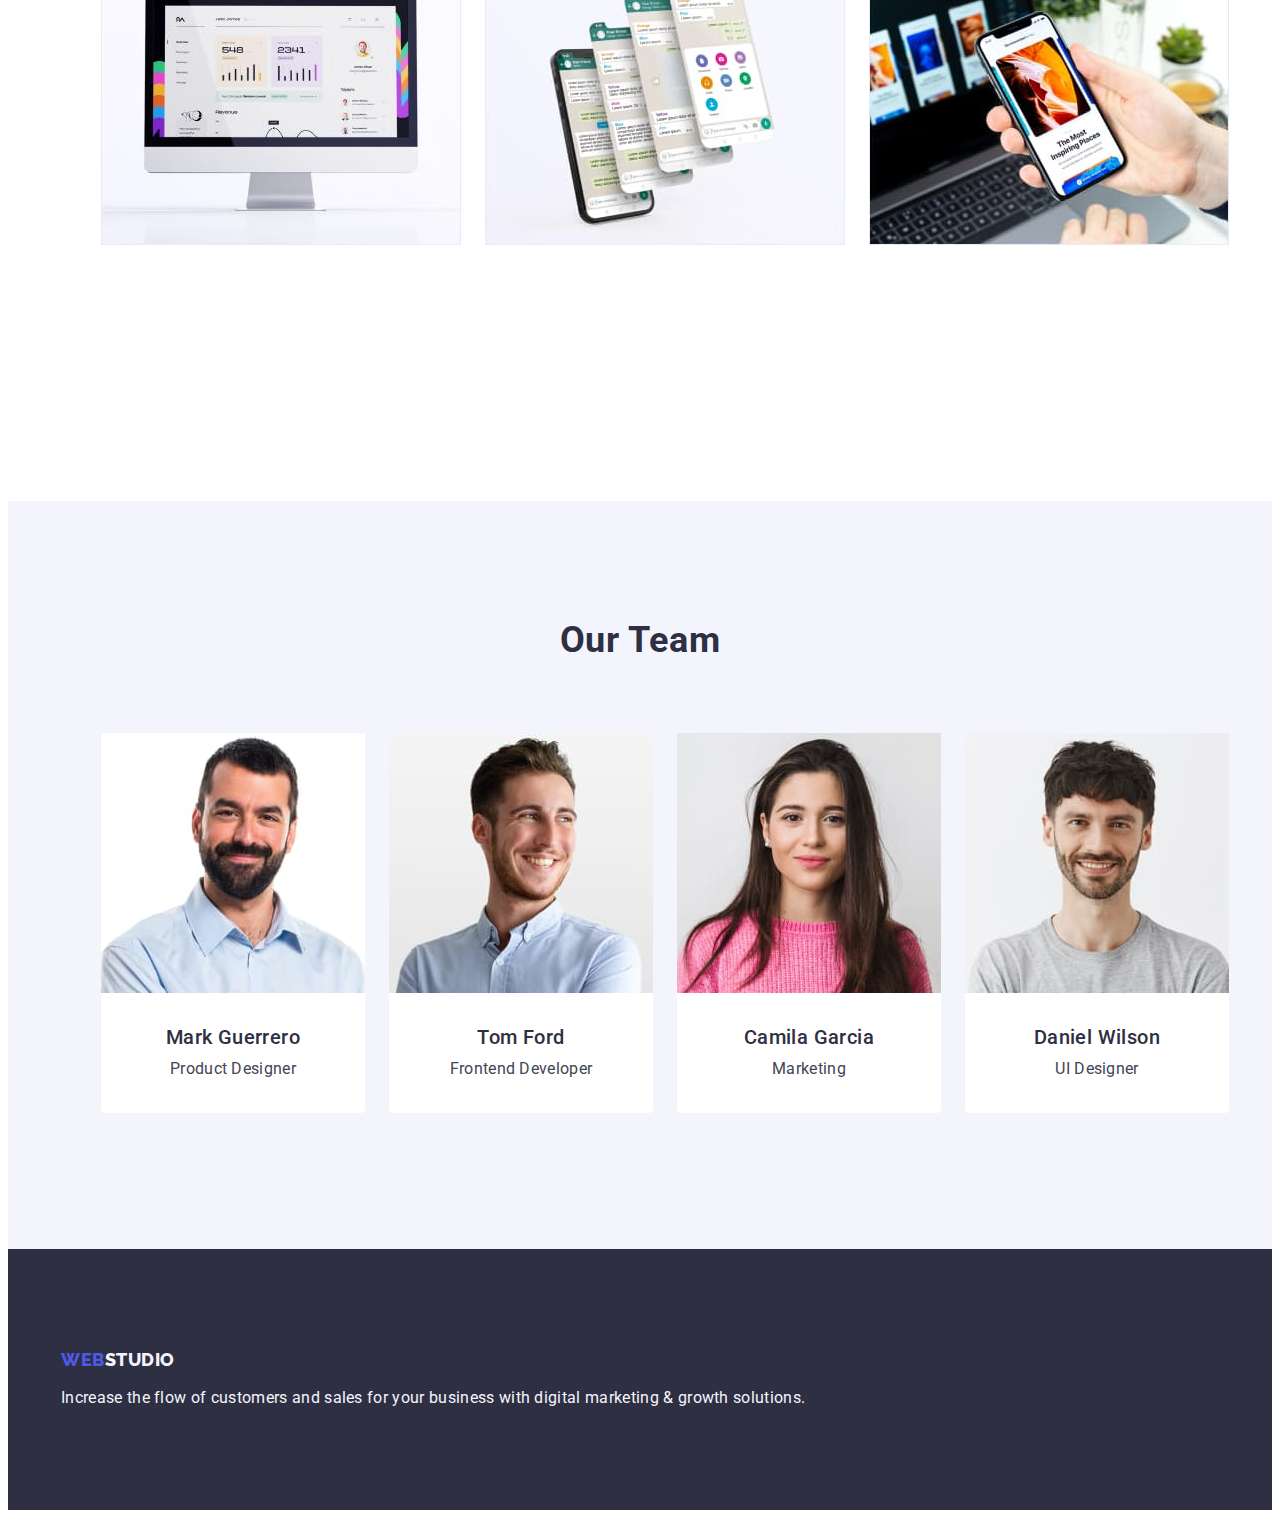
==== commit 6527bece: "1" ====
--- a/index.html
+++ b/index.html
@@ -115,7 +115,7 @@
 </main>
 <footer class="footer link">
     <div class="container">
-    <a href="./index.html" class="footer-logo link">Web<span class="footer-logo-color">Studio</span></a>
+    <a href="./index.html" class="footer-logo link footer-item">Web<span class="footer-logo-color">Studio</span></a>
     <p class="footer-text">Increase the flow of customers and sales for your business with digital marketing & growth
         solutions.</p>
     </div>
--- a/css/styles.css
+++ b/css/styles.css
@@ -343,6 +343,7 @@
 
 .footer{
 background-color: #2e2f42;
+padding: 100px 0;
 }
 
 .footer-logo {
@@ -358,6 +359,11 @@
 
 .footer-logo-color {
 color: #F4F4FD;
+
+}
+.footer-item {
+display: inline-block;
+ margin-bottom: 16px;
 }
 
 .footer-text {
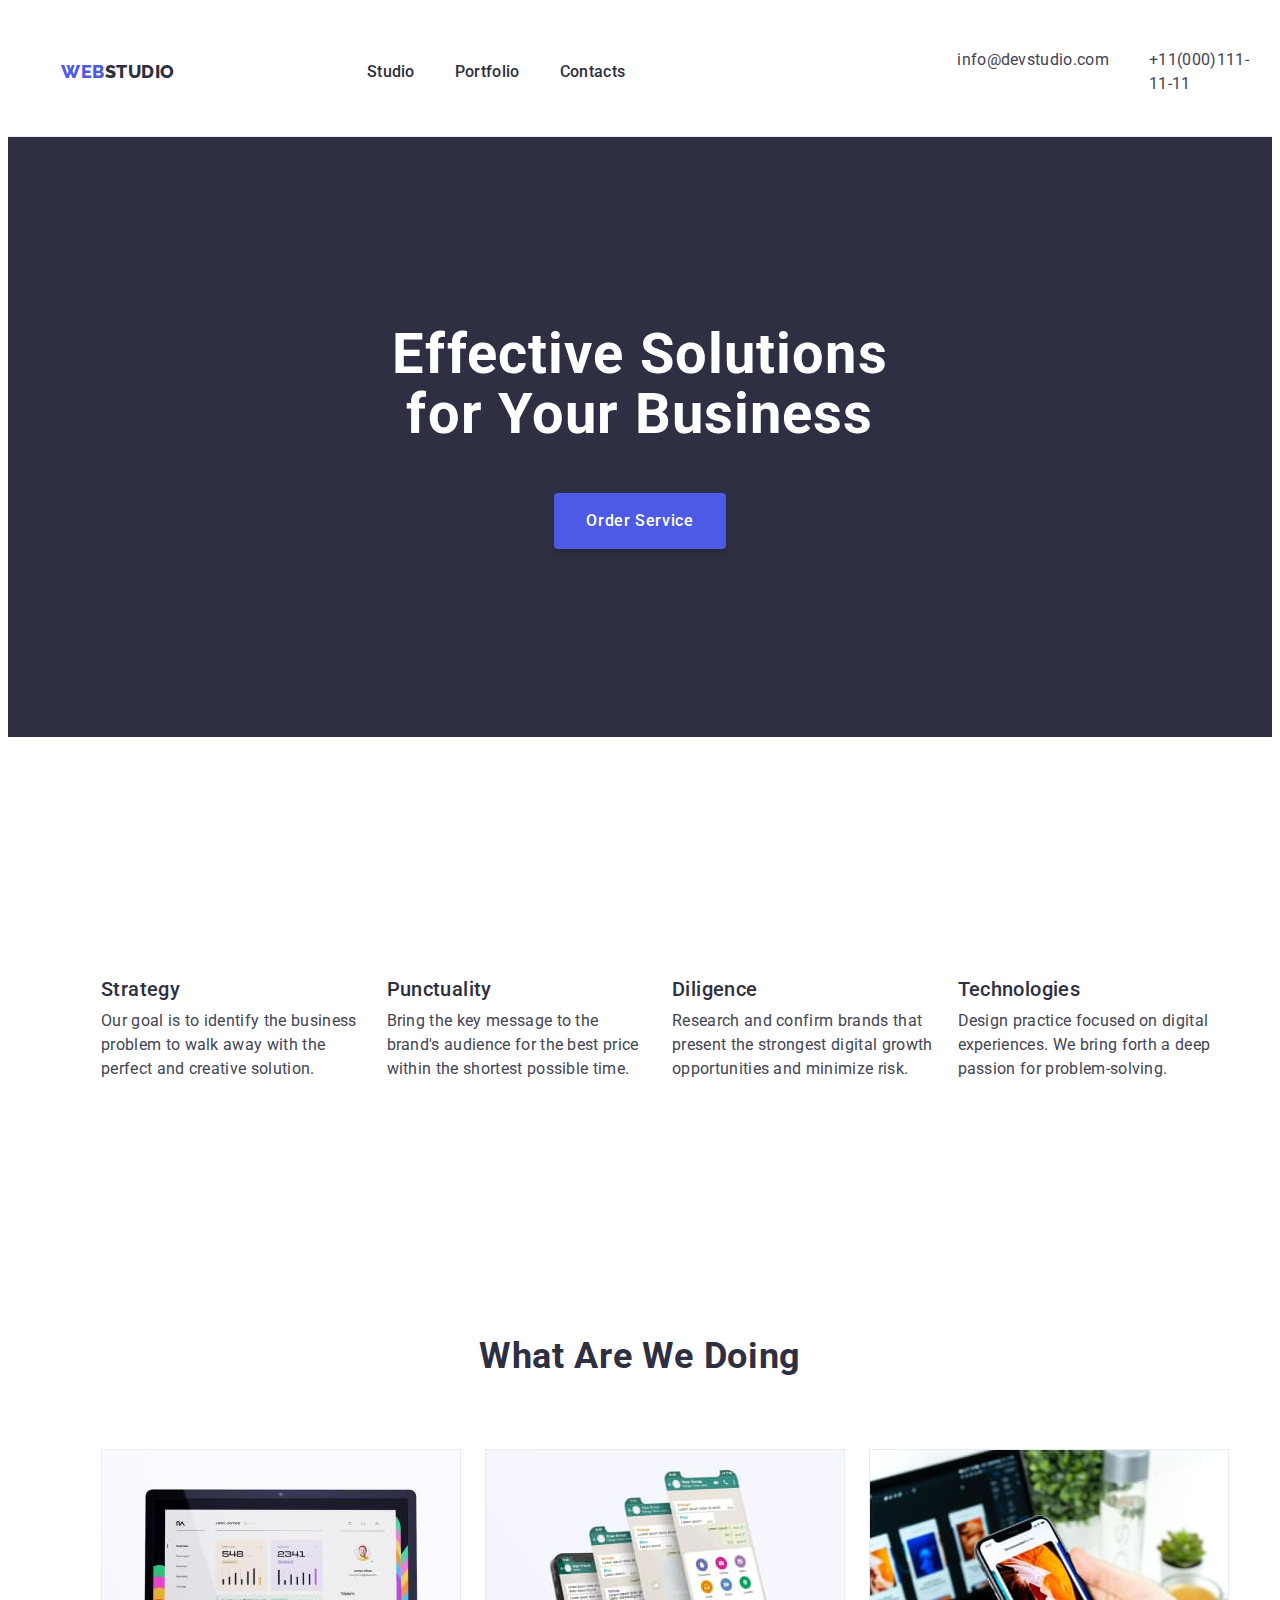
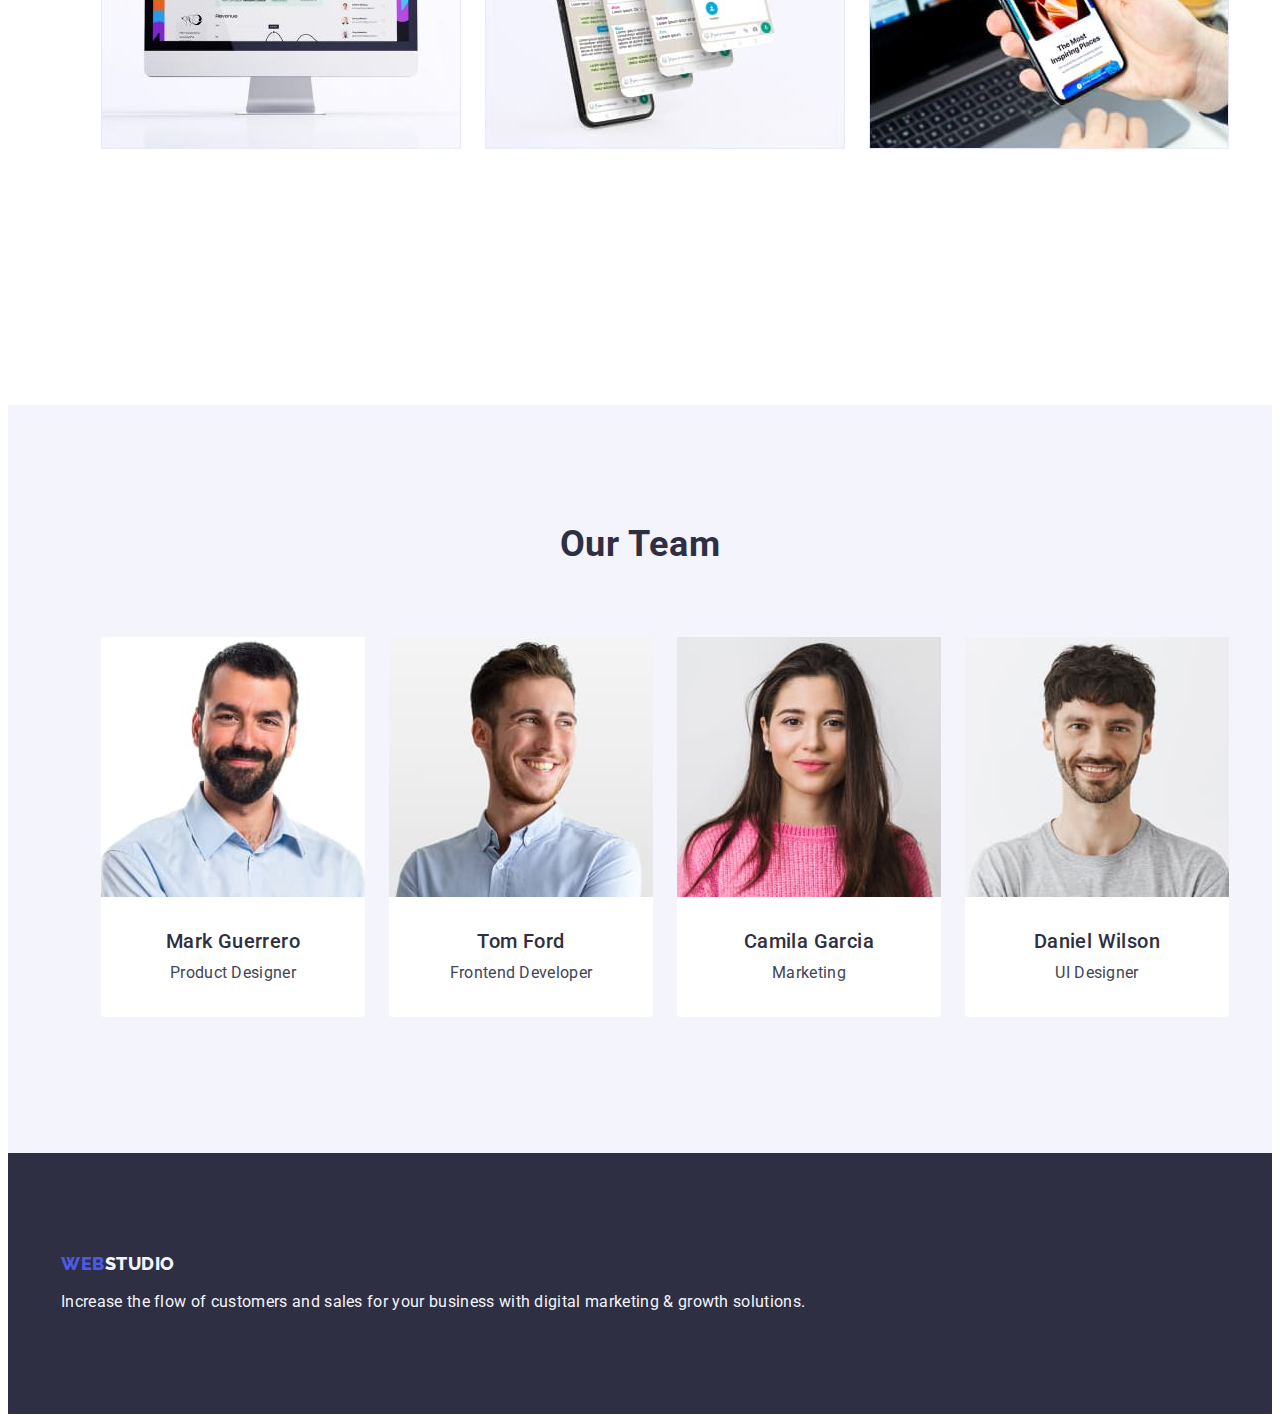
==== commit 4e3c70b8: "1" ====
--- a/index.html
+++ b/index.html
@@ -47,20 +47,20 @@
         <div class="container container-stratech">
         <h2 hidden class="stra-title visually-hidden">stratech</h2>
         <ul class="stratech-list list">
-            <li class="stratech-item-list">
+            <li class="stratech-item">
                 <h3 class="stratech-subtitle">Strategy</h3>
                 <p class="stratech-item-text">Our goal is to identify the business
                 problem to walk away with the perfect and creative solution.</p>
             </li>
-            <li class="stratech-item-list">
+            <li class="stratech-item">
                 <h3 class="stratech-subtitle">Punctuality</h3>
                 <p class="stratech-item-text">Bring the key message to the brand's audience for the best price within the shortest possible time.</p>
             </li>
-            <li class="stratech-item-list">
+            <li class="stratech-item">
                 <h3 class="stratech-subtitle">Diligence</h3>
                 <p class="stratech-item-text">Research and confirm brands that present the strongest digital growth opportunities and minimize risk.</p>
             </li>
-            <li class="stratech-item-list">
+            <li class="stratech-item">
                 <h3 class="stratech-subtitle">Technologies</h3>
                 <p class="stratech-item-text">Design practice focused on digital experiences. We bring forth a deep passion for problem-solving.</p>
             </li>
--- a/css/styles.css
+++ b/css/styles.css
@@ -78,8 +78,6 @@
 /*--------- HEADER---------*/
 
 .header {
-padding-top: 24px;
-padding-bottom: 24px;
 border-bottom: 1px solid #e7e9fc;
 }
 
@@ -105,7 +103,6 @@
 display: flex;
 align-items: center;
 margin-right: 76px;
-padding: 24px 0;
 }
 
 .header-logo-color{
@@ -124,6 +121,7 @@
 line-height: 1.5;
 letter-spacing: 0.02em;
 color: #2E2F42;
+padding: 24px 0;
 }
 
 .header-web-menu:hover{
@@ -147,8 +145,7 @@
 
 .header-address {
 font-style: normal;
-padding-top: 24px;
-padding-bottom: 24px;
+padding: 24px 0;
 }
 
 .header-address-item {
@@ -157,7 +154,6 @@
 line-height: 1.5;
 letter-spacing: 0.02em;
 color: #434455;
-padding: 24px 0;
 }
 
 /*--------- HOME---------*/
@@ -235,7 +231,7 @@
 gap: 24px;
 }
 
-.stratech-item-list {
+.stratech-item{
 width: calc((100% - 72px) / 4);
 }
 
